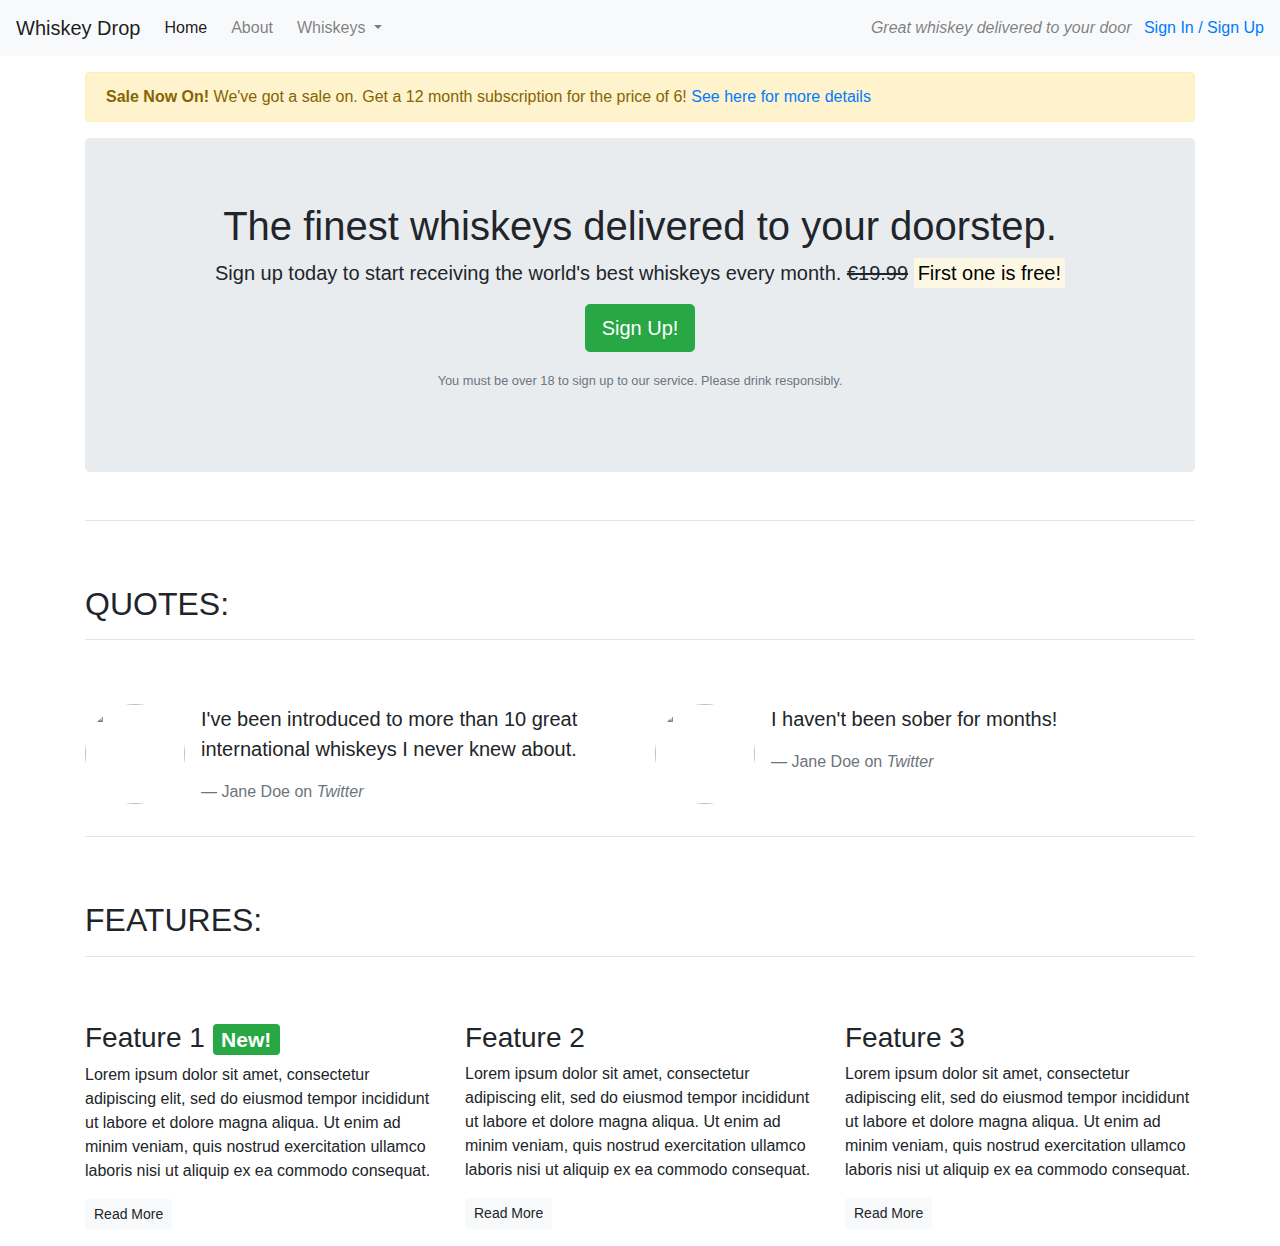
==== index3.html @ 8202ad52 "some exercices with JS button navbar menu" ====
<!DOCTYPE html>
<html lang="en-us">

<head>
    <meta charset="utf-8">
    <meta name="viewport" content="width=device-width, initial-scale=1.0">
    <title>Whiskey Drop | Taste a new whiskey every month</title>
    <link rel="stylesheet" href="https://maxcdn.bootstrapcdn.com/bootstrap/4.1.3/css/bootstrap.min.css">
    <link rel="stylesheet" href="https://use.fontawesome.com/releases/v5.6.1/css/all.css" integrity="sha384-gfdkjb5BdAXd+lj+gudLWI+BXq4IuLW5IT+brZEZsLFm++aCMlF1V92rMkPaX4PP" crossorigin="anonymous">
</head>

<body>
    <!--Nav-->
    <nav class="navbar navbar-light navbar-expand-sm bg-light">
        <a href="/" class="navbar-brand">
                    Whiskey Drop</a>

        <button class="navbar-toggler ml-auto" type="button" data-toggle="collapse" data-target="#navbarNavDropdown" aria-controls="navbarNavDropdown" aria-expanded="false" aria-label="Toggle navigation">
        <span class="navbar-toggler-icon"></span></button>

        <div class="collapse navbar-collapse" id="navbarNavDropdown">
            <ul class="navbar-nav mr-auto">
                <li class="active nav-item mr-2"><a class="nav-link" href="/">Home</a></li>
                <li class="nav-item mr-2"><a class="nav-link" href="">About</a></li>
                <li class="nav-item dropdown">
                    <a class="nav-link dropdown-toggle" href="#" id="navbarDropdownMenuLink" role="button" data-toggle="dropdown" aria-haspopup="true" aria-expanded="false">
          Whiskeys
        </a>
                    <div class="dropdown-menu" aria-labelledby="navbarDropdownMenuLink">
                        <a class="dropdown-item" href="#">Irish</a>
                        <a class="dropdown-item" href="#">Scotch</a>
                        <a class="dropdown-item" href="#">Japanese</a>
                        <a class="dropdown-item" href="#">American</a>
                    </div>
                </li>

                <li class="nav-item mr-2 d-block d-sm-none"><a class="nav-link" href="">Sign In / Sign Up</a></li>
            </ul>
        </div>
        <div class="d-none d-md-block">
            <p class="navbar-text my-auto mr-2"><i>Great whiskey delivered to your door</i></p>
            <a href="/login">Sign In / Sign Up</a>
        </div>
        <!--</div>-->
    </nav>
    <article class="container mt-3">
        <div class="row d-none d-sm-block">
            <div class="col-12">
                <div class="alert alert-warning">
                    <strong>Sale Now On!</strong> We've got a sale on. Get a 12 month subscription for the price of 6! <a href="">See here for more details</a>
                </div>
            </div>
        </div>
        <!-- Callout -->
        <div class="row">
            <div class="col-12">
                <section class="callout jumbotron text-center">
                    <h1>The finest whiskeys delivered to your doorstep.</h1>
                    <p class="lead">Sign up today to start receiving the world's best whiskeys every month.
                        <s class="d-none d-sm-inline">€19.99</s>
                        <span class="d-inline d-sm-none"><br></span>
                        <strong><mark>First one is free!</mark></strong></p>
                    <p><button class="btn btn-lg btn-success">Sign Up!</button></p>
                    <p class="text-muted"><small>You must be over 18 to sign up to our service. Please drink responsibly.</small></p>
                </section>
            </div>
        </div>
        <!-- /.callout -->
        <hr>
        <!-- Quotes -->
        <section class="quotes">
            <div class="row">
                <div class="col-12 my-5">
                    <h2 class="text-uppercase">Quotes:</h2>
                    <hr />
                </div>
            </div>
            <div class="row">
                <div class="col-12 col-md-6">
                    <div class="media">
                        <div class="d-none d-sm-block">
                            <img src="images/girl-image.png" class="rounded-circle mr-3" height=100 width=100>
                        </div>
                        <div class="media-body">
                            <blockquote class="blockquote">
                                <p>I've been introduced to more than 10 great international whiskeys I never knew about.</p>
                                <footer class="blockquote-footer">Jane Doe on <cite title="Twitter">Twitter</cite></footer>
                            </blockquote>
                        </div>
                    </div>
                </div>
                <div class="col-12 col-md-6">
                    <div class="media">
                        <div class="d-none d-sm-block">
                            <img src="images/guy-image.png" class="rounded-circle mr-3" height=100 width=100>
                        </div>
                        <div class="media-body">
                            <blockquote class="blockquote">
                                <p>I haven't been sober for months!</p>
                                <footer class="blockquote-footer">Jane Doe on <cite title="Twitter">Twitter</cite></footer>
                            </blockquote>
                        </div>
                    </div>
                </div>
            </div>
        </section>
        <!-- /.quotes -->
        <hr>
        <!-- Features -->
        <section class="features">
            <div class="row">
                <div class="col-12 my-5">
                    <h2 class="text-uppercase">Features:</h2>
                    <hr />
                </div>
            </div>
            <div class="row">
                <div class="col-12 col-md-6 col-lg-4">
                    <div class="feature">
                        <h3><i class="fas fa-gift d-none d-sm-inline"></i> Feature 1 <span class="badge badge-success">New!</span></h3>
                        <p>Lorem ipsum dolor sit amet, consectetur adipiscing elit, sed do eiusmod tempor incididunt ut labore et dolore magna aliqua. Ut enim ad minim veniam, quis nostrud exercitation ullamco laboris nisi ut aliquip ex ea commodo consequat.</p>
                        <p><a class="btn btn-sm btn-light" href="">Read More</a></p>
                    </div>
                </div>
                <div class="col-12 col-md-6 col-lg-4">
                    <div class="feature">
                        <h3><i class="fas fa-credit-card d-none d-sm-inline"></i> Feature 2</h3>
                        <p>Lorem ipsum dolor sit amet, consectetur adipiscing elit, sed do eiusmod tempor incididunt ut labore et dolore magna aliqua. Ut enim ad minim veniam, quis nostrud exercitation ullamco laboris nisi ut aliquip ex ea commodo consequat.</p>
                        <p><a class="btn btn-sm btn-light" href="">Read More</a></p>
                    </div>
                </div>
                <div class="col-12 d-md-none d-lg-block col-lg-4">
                    <div class="feature">
                        <h3><i class="fas fa-times-circle d-none d-sm-inline"></i> Feature 3</h3>
                        <p>Lorem ipsum dolor sit amet, consectetur adipiscing elit, sed do eiusmod tempor incididunt ut labore et dolore magna aliqua. Ut enim ad minim veniam, quis nostrud exercitation ullamco laboris nisi ut aliquip ex ea commodo consequat.</p>
                        <p><a class="btn btn-sm btn-light" href="">Read More</a></p>
                    </div>
                </div>
            </div>
        </section>
        <!-- /.features -->
    </article>

    <script src="https://code.jquery.com/jquery-3.3.1.slim.min.js" integrity="sha384-q8i/X+965DzO0rT7abK41JStQIAqVgRVzpbzo5smXKp4YfRvH+8abtTE1Pi6jizo" crossorigin="anonymous"></script>
    <script src="https://cdnjs.cloudflare.com/ajax/libs/popper.js/1.14.3/umd/popper.min.js" integrity="sha384-ZMP7rVo3mIykV+2+9J3UJ46jBk0WLaUAdn689aCwoqbBJiSnjAK/l8WvCWPIPm49" crossorigin="anonymous"></script>
    <script src="https://stackpath.bootstrapcdn.com/bootstrap/4.1.3/js/bootstrap.min.js" integrity="sha384-ChfqqxuZUCnJSK3+MXmPNIyE6ZbWh2IMqE241rYiqJxyMiZ6OW/JmZQ5stwEULTy" crossorigin="anonymous"></script>
</body>

</html>
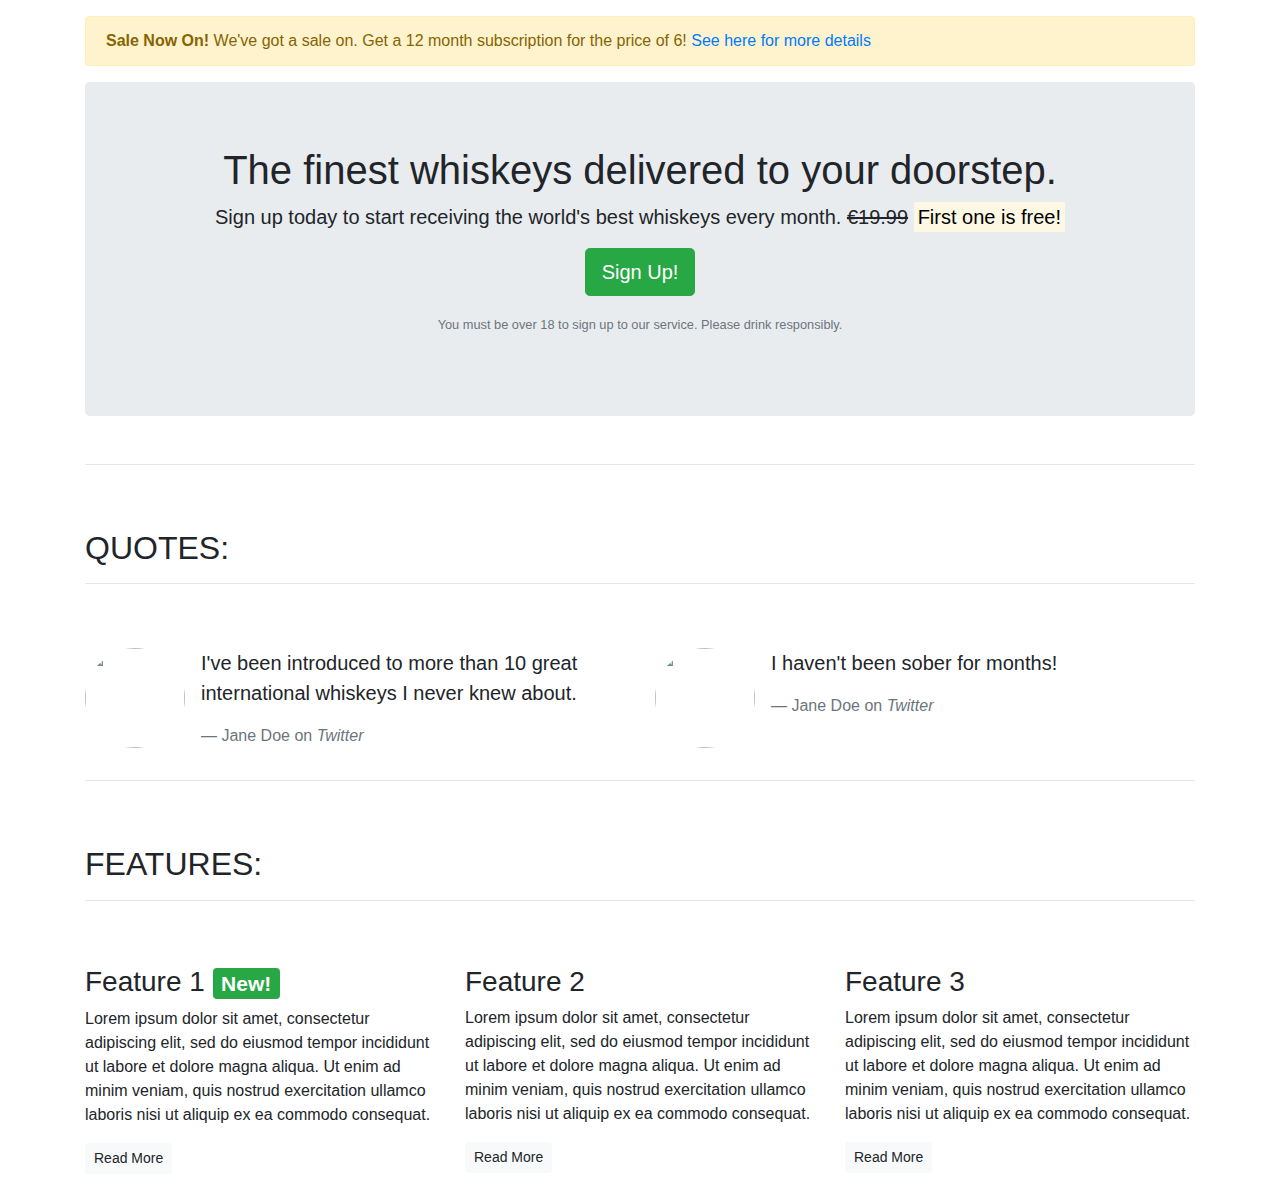
==== commit 2a106d3a: "Working on middle content page bootstrap" ====
--- a/index3.html
+++ b/index3.html
@@ -10,39 +10,7 @@
 </head>
 
 <body>
-    <!--Nav-->
-    <nav class="navbar navbar-light navbar-expand-sm bg-light">
-        <a href="/" class="navbar-brand">
-                    Whiskey Drop</a>
 
-        <button class="navbar-toggler ml-auto" type="button" data-toggle="collapse" data-target="#navbarNavDropdown" aria-controls="navbarNavDropdown" aria-expanded="false" aria-label="Toggle navigation">
-        <span class="navbar-toggler-icon"></span></button>
-
-        <div class="collapse navbar-collapse" id="navbarNavDropdown">
-            <ul class="navbar-nav mr-auto">
-                <li class="active nav-item mr-2"><a class="nav-link" href="/">Home</a></li>
-                <li class="nav-item mr-2"><a class="nav-link" href="">About</a></li>
-                <li class="nav-item dropdown">
-                    <a class="nav-link dropdown-toggle" href="#" id="navbarDropdownMenuLink" role="button" data-toggle="dropdown" aria-haspopup="true" aria-expanded="false">
-          Whiskeys
-        </a>
-                    <div class="dropdown-menu" aria-labelledby="navbarDropdownMenuLink">
-                        <a class="dropdown-item" href="#">Irish</a>
-                        <a class="dropdown-item" href="#">Scotch</a>
-                        <a class="dropdown-item" href="#">Japanese</a>
-                        <a class="dropdown-item" href="#">American</a>
-                    </div>
-                </li>
-
-                <li class="nav-item mr-2 d-block d-sm-none"><a class="nav-link" href="">Sign In / Sign Up</a></li>
-            </ul>
-        </div>
-        <div class="d-none d-md-block">
-            <p class="navbar-text my-auto mr-2"><i>Great whiskey delivered to your door</i></p>
-            <a href="/login">Sign In / Sign Up</a>
-        </div>
-        <!--</div>-->
-    </nav>
     <article class="container mt-3">
         <div class="row d-none d-sm-block">
             <div class="col-12">
